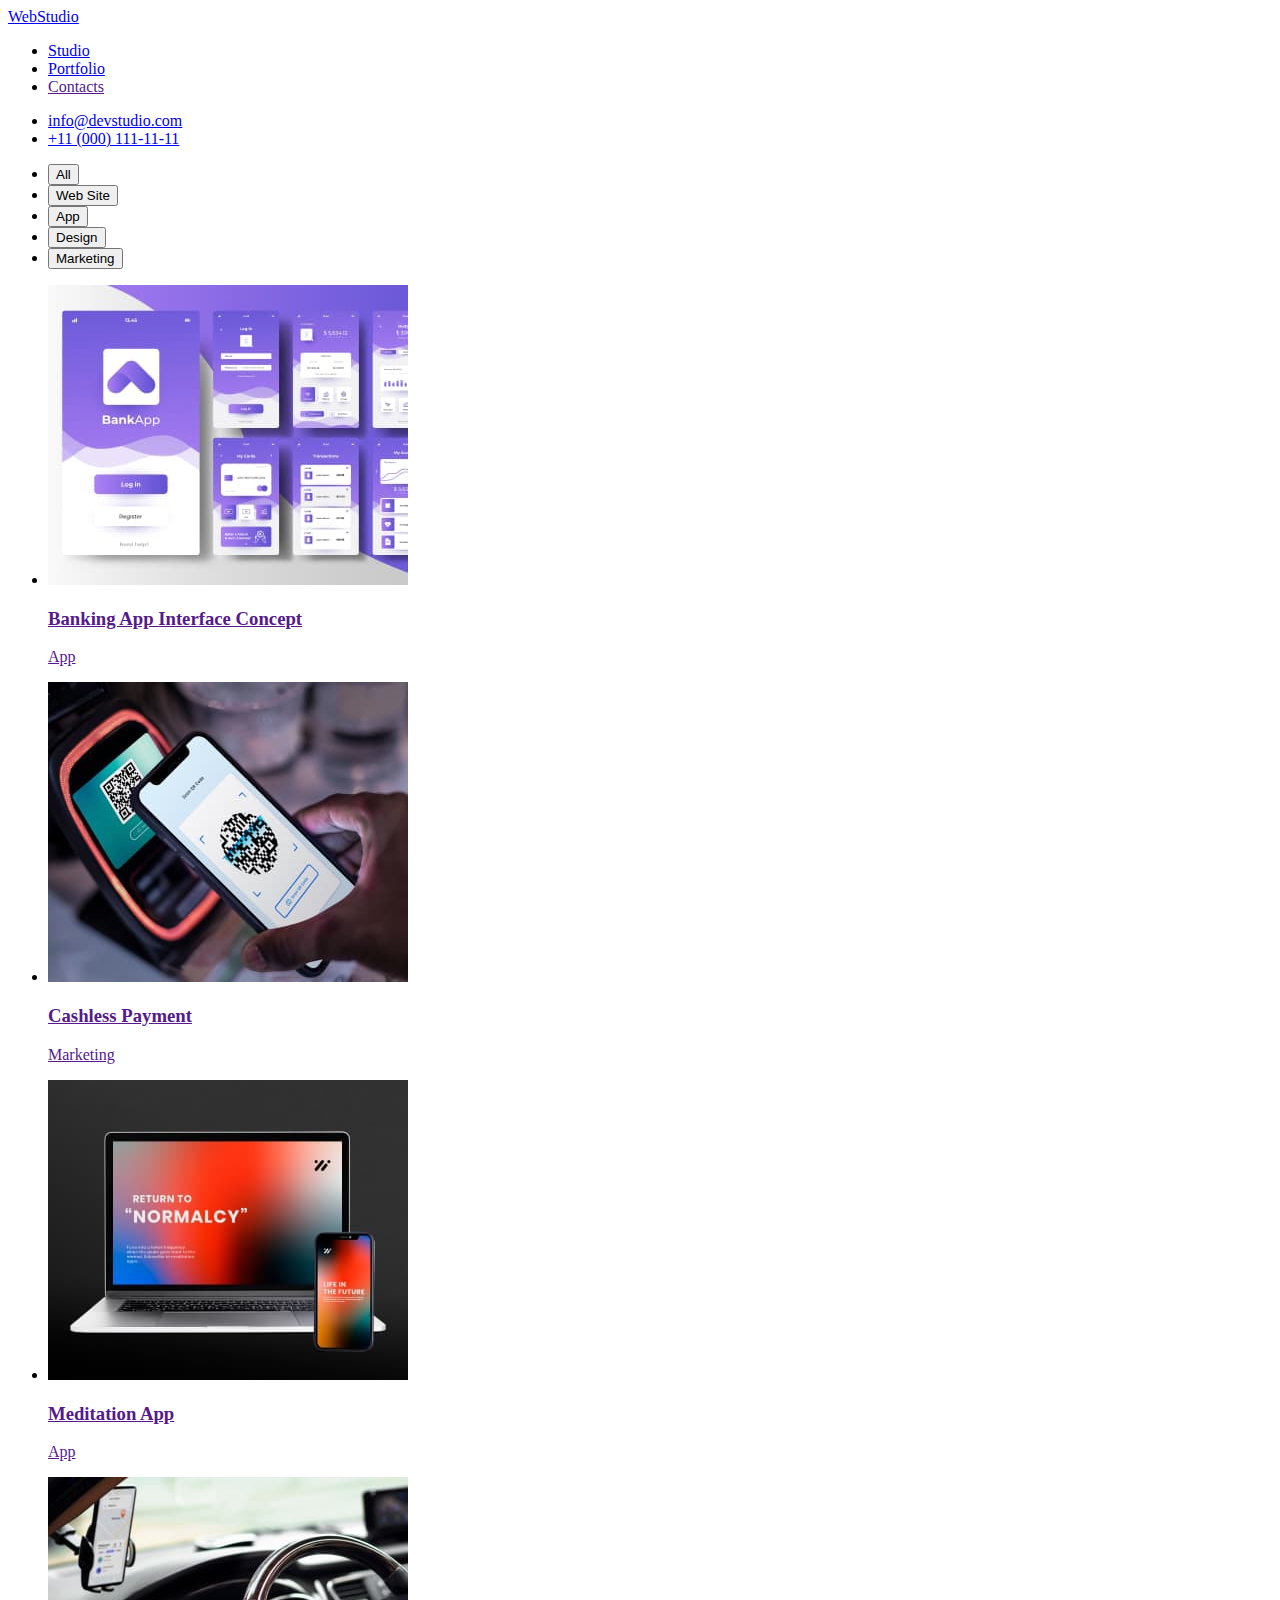
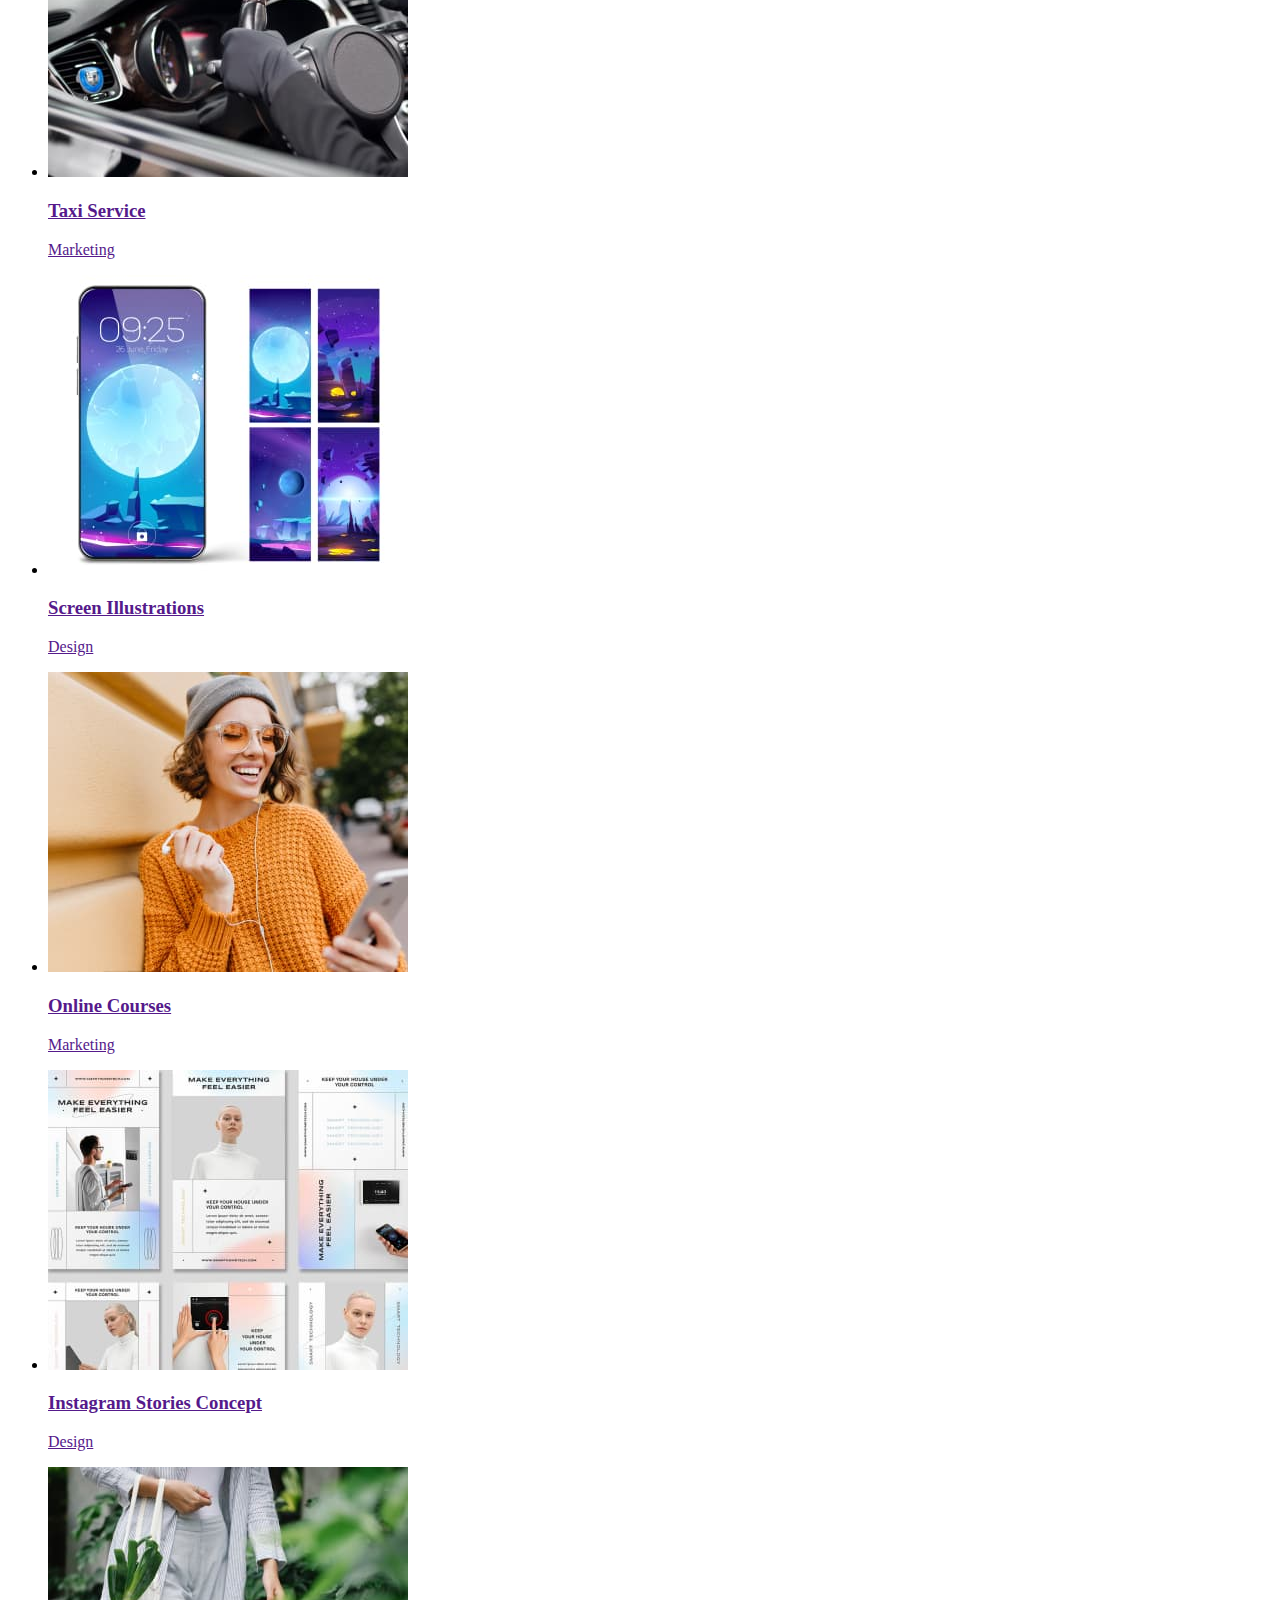
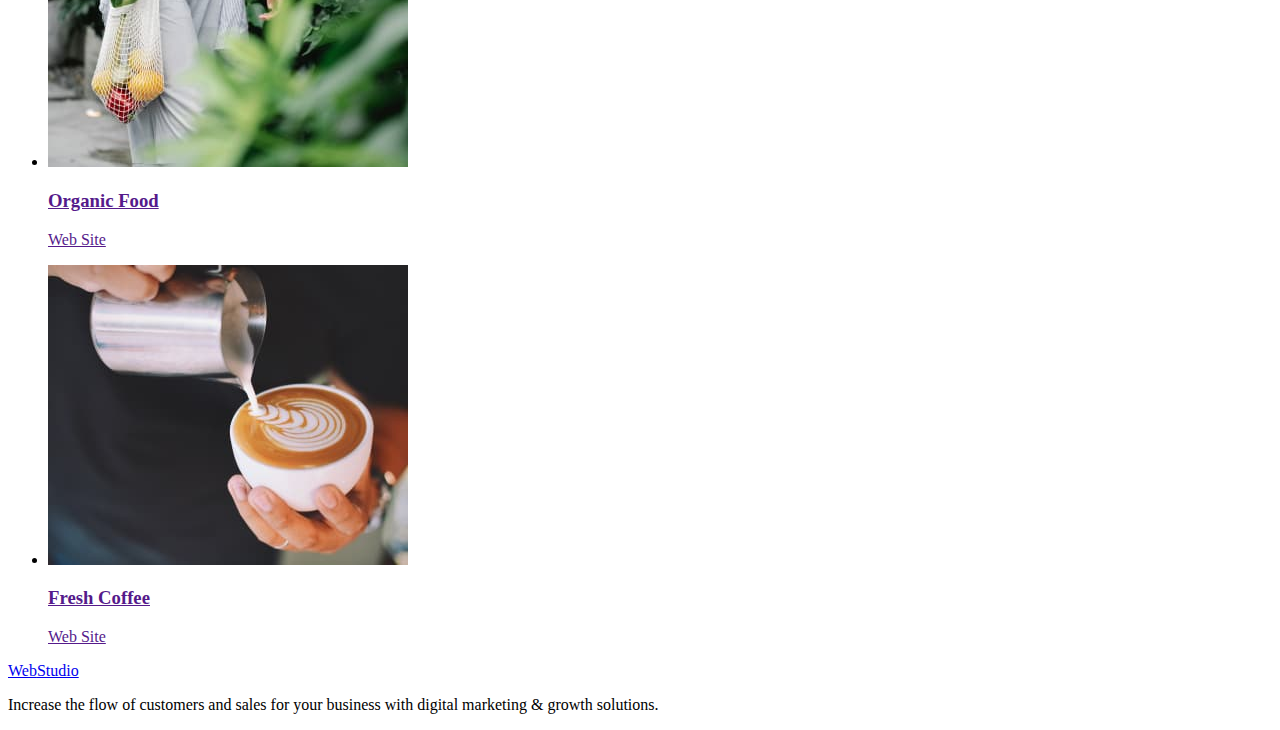
==== portfolio.html @ c737c9a9 "добавление портфолио стр" ====
<!DOCTYPE html>
<html lang="ru">
<head>
    <meta charset="UTF-8">
    <meta http-equiv="X-UA-Compatible" content="IE=edge">
    <meta name="viewport" content="width=device-width, initial-scale=1.0">
    <title>HOMEWORK-2</title>
    <!--Основные шрифты-->
    <link rel="preconnect" href="https://fonts.googleapis.com">
    <link rel="preconnect" href="https://fonts.gstatic.com" crossorigin>
    <link href="https://fonts.googleapis.com/css2?family=Raleway:wght@700&family=Roboto:wght@400;500;700;900&display=swap"
        rel="stylesheet">
    <!--Касстомные стили-->
    <link rel="stylesheet" href="./css/styles.css">
    
</head>
<body>
    <!--секция хедер-->
    <header>
        <a href="/index.html">Web<span>Studio</span></a> 
    <!--главная навигация-->
        <nav>
            <ul>
                <li><a href="./index.html">Studio</a></li>
                <li><a href="./portfolio.html">Portfolio</a></li>
                <li><a href="">Contacts</a></li>
            </ul>
        </nav>
        <ul>
            <li> <a href="mailto:info@devstudio.com">info@devstudio.com</a> </li>
            <li> <a href="tel:+11(000)111-11-11">+11 (000) 111-11-11</a></li>
        </ul>
    
    </header>

    <!-- Уникальный контент страницы -->
    <main>
        <!--Секция фильтр-->
        <section>
            <ul>
                <li><button type="button">All</button></li>
                <li><button type="button">Web Site</button></li>
                <li><button type="button">App</button></li>
                <li><button type="button">Design</button></li>
                <li><button type="button">Marketing</button></li>
            </ul>
        
            <ul>
                <li>
                    <a href="">
                    <img src="./images/img-1.jpg" alt="Banking App" width="360">
                    <h3>Banking App Interface Concept</h3>
                    <p>App</p>
                    </a>    
                </li>
                <li>
                    <a href="">
                    <img src="./images/img-2.jpg" alt="phone" width="360">
                    <h3>Cashless Payment</h3>
                    <p>Marketing</p>
                    </a>    
                </li>
                <li>
                    <a href="">
                    <img src="./images/img-3.jpg" alt="laptop" width="360">
                    <h3>Meditation App</h3>
                    <p>App</p>
                    </a>    
                </li>
                <li>
                    <a href="">
                    <img src="./images/img-4.jpg" alt="car" width="360">
                    <h3>Taxi Service</h3>
                    <p>Marketing</p>
                    </a>    
                </li>
                <li>
                    <a href="">
                    <img src="./images/img-5.jpg" alt="Screen" width="360">
                    <h3>Screen Illustrations</h3>
                    <p>Design</p>
                    </a>    
                </li>
                <li>
                    <a href="">
                    <img src="./images/img-6.jpg" alt="girl" width="360">
                    <h3>Online Courses</h3>
                    <p>Marketing</p>
                    </a>    
                </li>
                <li>
                    <a href="">
                    <img src="./images/img-7.jpg" alt="design" width="360">
                    <h3>Instagram Stories Concept</h3>
                    <p>Design</p>
                    </a>    
                </li>
                <li>
                    <a href="">
                    <img src="./images/img-8.jpg" alt="fruits" width="360">
                    <h3>Organic Food</h3>
                    <p>Web Site</p>
                    </a>    
                </li>
                <li>
                    <a href="">
                    <img src="./images/img-9.jpg" alt="coffe" width="360">
                    <h3>Fresh Coffee</h3>
                    <p>Web Site</p>
                    </a>    
                </li>
            </ul>
        </section>
    </main>
        <!--Секция футер-->
    <footer>
        <a href="/index.html">Web<span>Studio</span></a> 
        <p>Increase the flow of customers and sales for your business with digital marketing & growth solutions.</p>
    </footer>

</body>
</html>
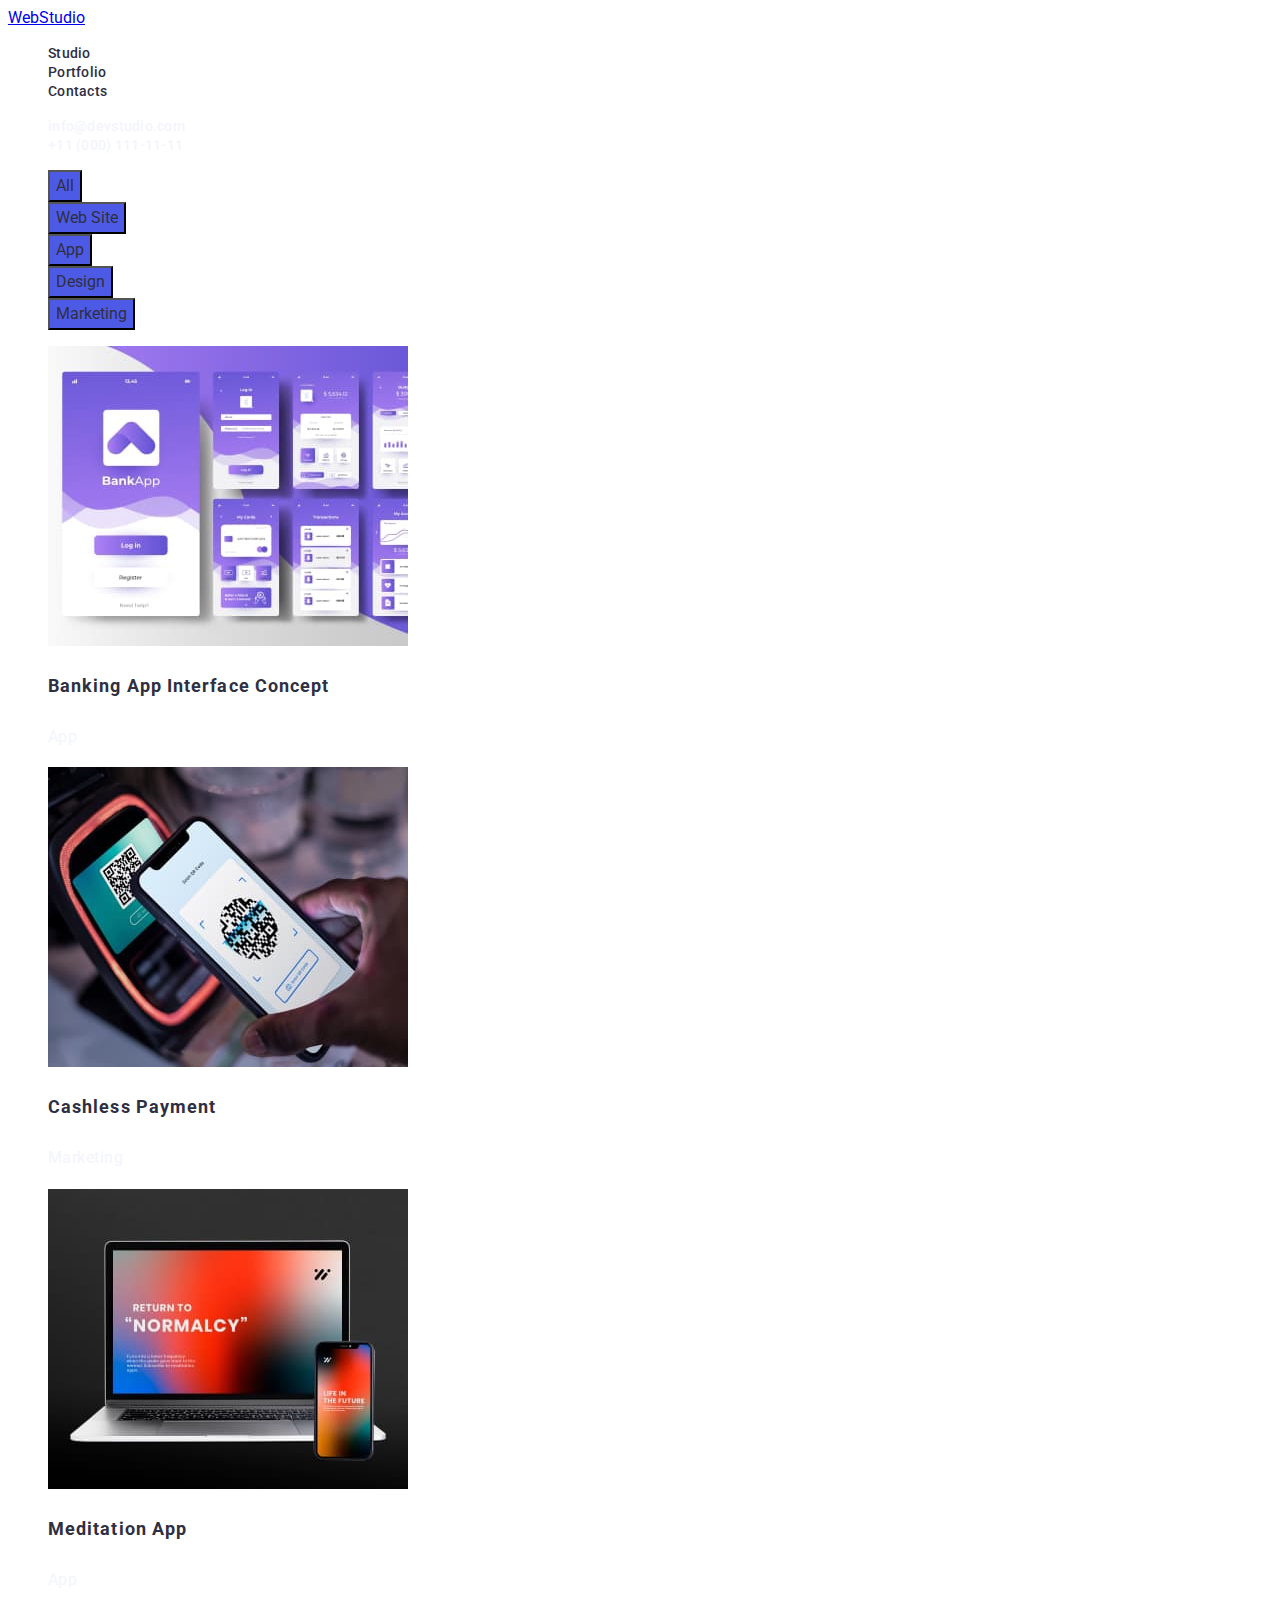
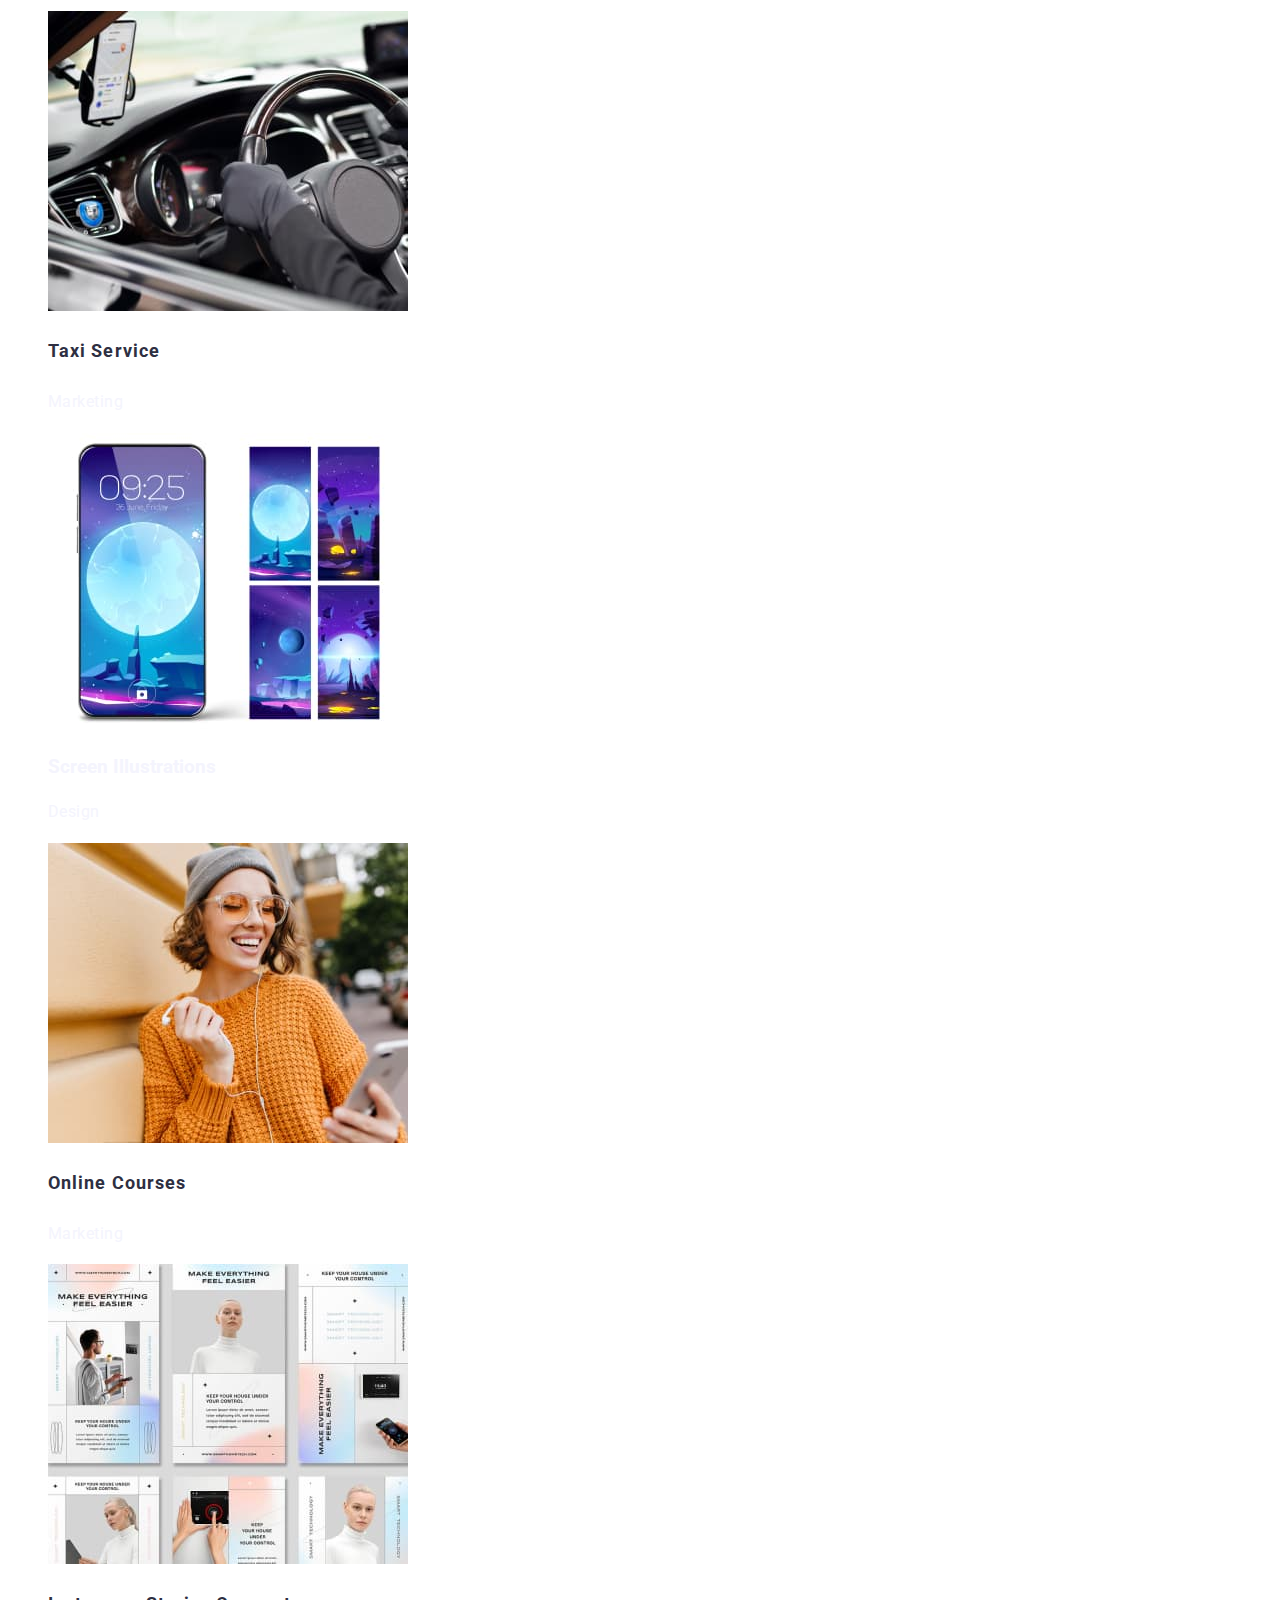
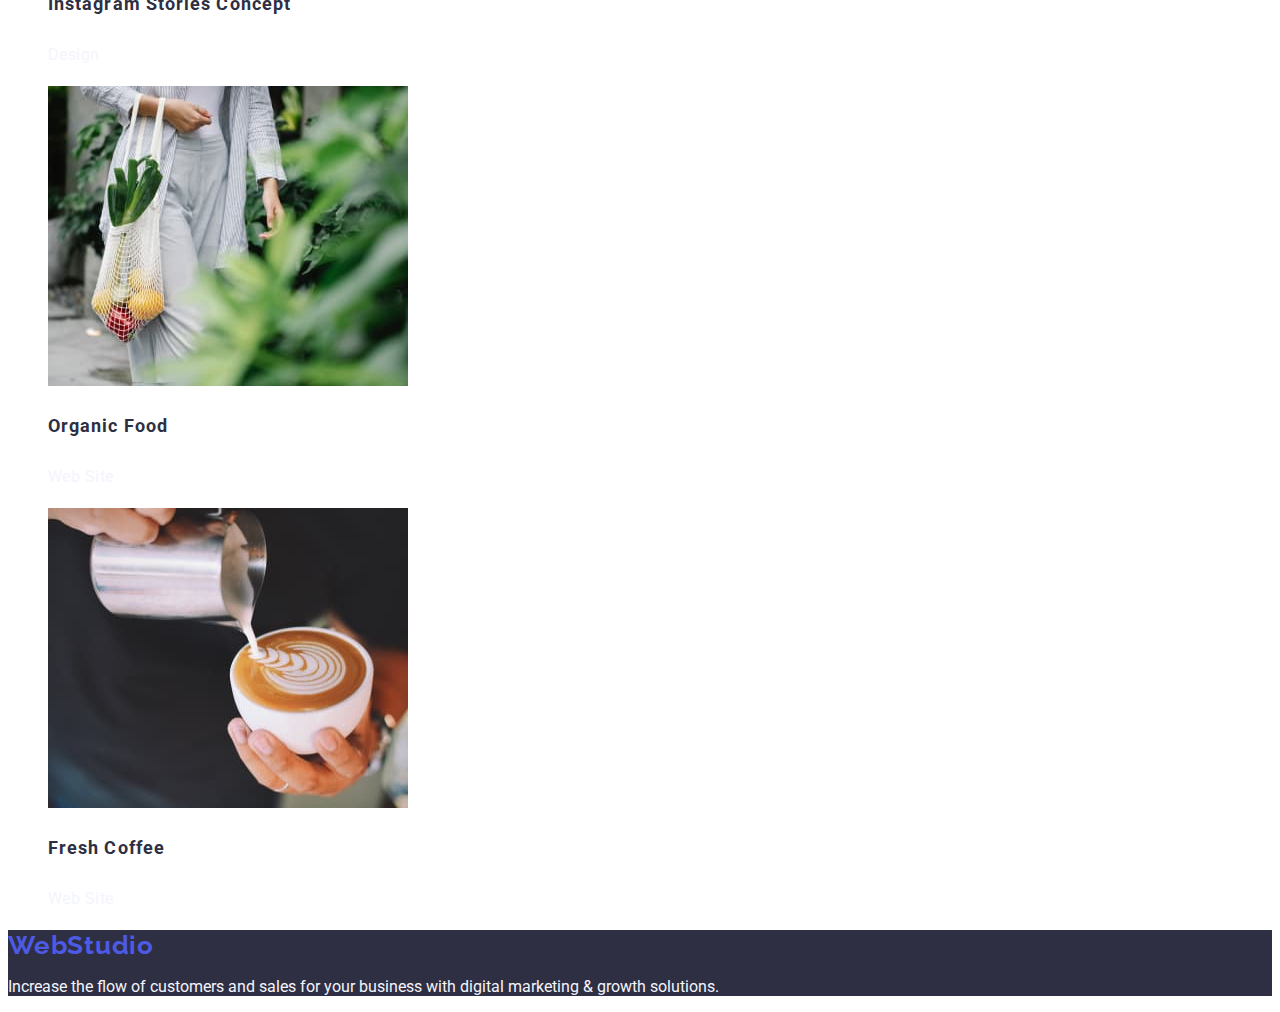
==== commit 03963937: "замена стилей" ====
--- a/portfolio.html
+++ b/portfolio.html
@@ -16,19 +16,19 @@
 </head>
 <body>
     <!--секция хедер-->
-    <header>
-        <a href="/index.html">Web<span>Studio</span></a> 
+    <header class="header">
+        <a class="logo-ferst" href="/index.html">Web<span class="logo-secondary">Studio</span></a> 
     <!--главная навигация-->
-        <nav>
-            <ul>
-                <li><a href="./index.html">Studio</a></li>
-                <li><a href="./portfolio.html">Portfolio</a></li>
-                <li><a href="">Contacts</a></li>
+        <nav class="nav">
+            <ul class="nav-list">
+                <li class="nav-item"><a class="nav-link" href="./index.html">Studio</a></li>
+                <li class="nav-item"><a class="nav-link" href="./portfolio.html">Portfolio</a></li>
+                <li class="nav-item"><a class="nav-link" href="">Contacts</a></li>
             </ul>
         </nav>
-        <ul>
-            <li> <a href="mailto:info@devstudio.com">info@devstudio.com</a> </li>
-            <li> <a href="tel:+11(000)111-11-11">+11 (000) 111-11-11</a></li>
+        <ul class="header-list">
+            <li class="header-item"> <a class="header-contacts" href="mailto:info@devstudio.com">info@devstudio.com</a> </li>
+            <li class="header-item"> <a class="header-contacts" href="tel:+11(000)111-11-11">+11 (000) 111-11-11</a></li>
         </ul>
     
     </header>
@@ -36,86 +36,86 @@
     <!-- Уникальный контент страницы -->
     <main>
         <!--Секция фильтр-->
-        <section>
-            <ul>
-                <li><button type="button">All</button></li>
-                <li><button type="button">Web Site</button></li>
-                <li><button type="button">App</button></li>
-                <li><button type="button">Design</button></li>
-                <li><button type="button">Marketing</button></li>
+        <section class="filter">
+            <ul class="filter-list">
+                <li class="filter-item"><button class="filter-button" type="button">All</button></li>
+                <li class="filter-item"><button class="filter-button" type="button">Web Site</button></li>
+                <li class="filter-item"><button class="filter-button" type="button">App</button></li>
+                <li class="filter-item"><button class="filter-button" type="button">Design</button></li>
+                <li class="filter-item"><button class="filter-button" type="button">Marketing</button></li>
             </ul>
         
-            <ul>
-                <li>
-                    <a href="">
+            <ul class="portfolio-list">
+                <li class="portfolio-item">
+                    <a class="portfolio-link" href="">
                     <img src="./images/img-1.jpg" alt="Banking App" width="360">
-                    <h3>Banking App Interface Concept</h3>
-                    <p>App</p>
+                    <h3 class="portfolio-title">Banking App Interface Concept</h3>
+                    <p class="portfolio-text">App</p>
                     </a>    
                 </li>
-                <li>
-                    <a href="">
+                <li class="portfolio-item">
+                    <a class="portfolio-link" href="">
                     <img src="./images/img-2.jpg" alt="phone" width="360">
-                    <h3>Cashless Payment</h3>
-                    <p>Marketing</p>
+                    <h3 class="portfolio-title">Cashless Payment</h3>
+                    <p class="portfolio-text">Marketing</p>
                     </a>    
                 </li>
-                <li>
-                    <a href="">
+                <li class="portfolio-item">
+                    <a class="portfolio-link" href="">
                     <img src="./images/img-3.jpg" alt="laptop" width="360">
-                    <h3>Meditation App</h3>
-                    <p>App</p>
+                    <h3 class="portfolio-title">Meditation App</h3>
+                    <p class="portfolio-text">App</p>
                     </a>    
                 </li>
-                <li>
-                    <a href="">
+                <li class="portfolio-item">
+                    <a class="portfolio-link" href="">
                     <img src="./images/img-4.jpg" alt="car" width="360">
-                    <h3>Taxi Service</h3>
-                    <p>Marketing</p>
+                    <h3 class="portfolio-title">Taxi Service</h3>
+                    <p class="portfolio-text">Marketing</p>
                     </a>    
                 </li>
-                <li>
-                    <a href="">
+                <li class="portfolio-item">
+                    <a class="portfolio-link" href="">
                     <img src="./images/img-5.jpg" alt="Screen" width="360">
                     <h3>Screen Illustrations</h3>
-                    <p>Design</p>
+                    <p class="portfolio-text">Design</p>
                     </a>    
                 </li>
-                <li>
-                    <a href="">
+                <li class="portfolio-item">
+                    <a class="portfolio-link" href="">
                     <img src="./images/img-6.jpg" alt="girl" width="360">
-                    <h3>Online Courses</h3>
-                    <p>Marketing</p>
+                    <h3 class="portfolio-title">Online Courses</h3>
+                    <p class="portfolio-text">Marketing</p>
                     </a>    
                 </li>
-                <li>
-                    <a href="">
+                <li class="portfolio-item">
+                    <a class="portfolio-link" href="">
                     <img src="./images/img-7.jpg" alt="design" width="360">
-                    <h3>Instagram Stories Concept</h3>
-                    <p>Design</p>
+                    <h3 class="portfolio-title">Instagram Stories Concept</h3>
+                    <p class="portfolio-text">Design</p>
                     </a>    
                 </li>
-                <li>
-                    <a href="">
+                <li class="portfolio-item">
+                    <a class="portfolio-link" href="">
                     <img src="./images/img-8.jpg" alt="fruits" width="360">
-                    <h3>Organic Food</h3>
-                    <p>Web Site</p>
+                    <h3 class="portfolio-title">Organic Food</h3>
+                    <p class="portfolio-text">Web Site</p>
                     </a>    
                 </li>
-                <li>
-                    <a href="">
+                <li class="portfolio-item">
+                    <a class="portfolio-link" href="">
                     <img src="./images/img-9.jpg" alt="coffe" width="360">
-                    <h3>Fresh Coffee</h3>
-                    <p>Web Site</p>
+                    <h3 class="portfolio-title">Fresh Coffee</h3>
+                    <p class="portfolio-text">Web Site</p>
                     </a>    
                 </li>
             </ul>
         </section>
     </main>
         <!--Секция футер-->
-    <footer>
-        <a href="/index.html">Web<span>Studio</span></a> 
-        <p>Increase the flow of customers and sales for your business with digital marketing & growth solutions.</p>
+    <footer class="footer">
+        <a class="footer-logo" href="/index.html">Web<span class="footer-logo-secondary">Studio</span></a> 
+        <p class="footer-text">Increase the flow of customers and sales for your business with digital marketing & growth solutions.</p>
     </footer>
 
 </body>
--- a/css/styles.css
+++ b/css/styles.css
@@ -0,0 +1,272 @@
+:root {
+  /* ОСНОВНЫЕ ШРИФТЫ */
+  --main-font: "Roboto", sans-serif;
+  --secondary-font: "Raleway", sans-serif;
+
+  /* СВЕТЛЫЕ ОТТЕНКИ ШРИФТА */
+  --primary-txt--mode-light: #ffffff;
+  --secondary-txt--mode-light: #4D5AE5;
+  --main-txt--mode-light: #F4F4FD;;
+
+  /* ТЕМНЫЕ ОТТЕНКИ ШРИФТА */
+  --primary-txt--mode-dark: #2E2F42;
+  --secondary-txt--mode-dark: #434455;
+
+  /* СВЕТЛЫЕ ОТТЕНКИ ФОНА */
+  --primary-bg--mode-light: #ffffff;
+  --secondary-bg--mode-light: #F4F4FD;
+
+  /* ТЕМНЫЕ ОТТЕНКО ФОНА */
+  --primary-bg--mode-dark: #4D5AE5;
+  --secondary-bg--mode-dark:#2E2F42;
+}
+
+/* СТИЛИ НАСЛЕДОВАНИЯ */
+body {
+  background-color: var(--primary-bg--mode-light);
+  color: var(--main-txt--mode-light);
+  font-family: var(--main-font);
+  text-decoration: none;
+}
+/* ШАПКА СТРАНИЦЫ */
+.header {
+  background: var(--primary-bg--mode-light);
+}
+/* ЛОТИП */
+.logo {
+  font-family: var(--secondary-font);
+  font-weight: 700;
+  font-size: 26px;
+  line-height: 1.19;
+  text-decoration: none;
+  color: var(--main-txt--mode-dark);
+}
+.logo-studio {
+  color: var(--secondary-txt--mode-light);
+}
+/* НАВИГАЦИЯ */
+.nav {
+  text-decoration: none;
+}
+.nav-item,
+.header-item,
+.association-list,
+.work-list,
+.team-list,
+.address-list,
+.filter-list,
+.portfolio-list {
+  list-style: none;
+}
+.nav-link {
+  font-weight: 500;
+  font-size: 14px;
+  line-height: 1.2;
+  letter-spacing: 0.02em;
+  color: var(--primary-txt--mode-dark);
+  text-decoration: none;
+}
+.nav-link.current {
+  color: var(--secondary-txt--mode-light);
+}
+.nav-link:hover,
+.nav-link:focus {
+  color: var(--secondary-txt--mode-light);
+}
+/*Контакты*/
+.header-contacts {
+  color: var(--main-txt--mode-light);
+  font-weight: 500;
+  font-size: 14px;
+  line-height: 1.14;
+  letter-spacing: 0.02em;
+  text-decoration: none;
+}
+.header-contacts:hover,
+.header-contacts:focus {
+  color: var(--secondary-txt--mode-light);
+}
+/* УНИКАЛЬНЫЙ КОНТЕНТ СТРАНИЦЫ*/
+/* СЕКЦИЯ ГЕРОЙ */
+.hero {
+  background: var(--secondary-bg--mode-dark);
+}
+.hero-title {
+  font-weight: 900;
+  font-size: 44px;
+  line-height: 1.36;
+  text-align: center;
+  letter-spacing: 0.06em;
+  text-transform: uppercase;
+  color: var(--primary-txt--mode-light);
+}
+.button.primary {
+  font-family: var(--main-font);
+  background-color: var(--secondary-txt--mode-light);
+  cursor: pointer;
+  color: var(--primary-txt--mode-light);
+  font-size: 16px;
+  line-height: 1.9;
+  font-weight: 700;
+  text-align: center;
+}
+.button.primary:hover,
+.button.primary:focus {
+  background-color: #188ce8;
+}
+/* СЕКЦИЯ АССОЦИАЦИЙ */
+.association-title {
+  font-weight: 700;
+  font-size: 14px;
+  line-height: 1.14;
+  letter-spacing: 0.03em;
+  text-transform: uppercase;
+  color: var(--primary-txt--mode-dark);
+}
+.association-text {
+  font-size: 14px;
+  line-height: 1.71;
+  letter-spacing: 0.03em;
+}
+
+/* СЕКЦИЯ РАБОТ */
+.work-title {
+  font-weight: 700;
+  font-size: 36px;
+  line-height: 1.16;
+  text-align: center;
+  letter-spacing: 0.03em;
+  color: var(--primary-txt--mode-dark);
+}
+
+.team {
+  background-color: var(--primary-bg--mode-dark);
+}
+
+.team-title {
+  font-weight: 700;
+  font-size: 36px;
+  line-height: 1.16;
+  text-align: center;
+  letter-spacing: 0.03em;
+  color: var(--primary-txt--mode-dark);
+}
+.team-title-name {
+  font-weight: 500;
+  font-size: 16px;
+  line-height: 1.19;
+  text-align: center;
+  letter-spacing: 0.03em;
+  color: var(--primary-txt--mode-dark);
+}
+.team-text {
+  font-size: 16px;
+  line-height: 1.19;
+  text-align: center;
+  letter-spacing: 0.03em;
+}
+/* ПОДВАЛ СТРАНИЦЫ */
+.footer {
+  background: var(--secondary-bg--mode-dark);
+}
+.footer-link {
+  font-family: var(--secondary-font);
+  font-weight: 700;
+  font-size: 26px;
+  line-height: 1.19;
+  text-decoration: none;
+  letter-spacing: 0.03em;
+  color: var(--primary-txt--mode-light);
+}
+.footer-logo {
+  font-family: var(--secondary-font);
+  font-weight: 700;
+  font-size: 26px;
+  line-height: 1.19;
+  text-decoration: none;
+  letter-spacing: 0.03em;
+  color: var(--secondary-txt--mode-light);
+}
+.address-link {
+  font-size: 14px;
+  line-height: 1.71;
+  letter-spacing: 0.03em;
+  color: var(--primary-txt--mode-light);
+  text-decoration: none;
+  font-style: normal;
+}
+.address-link:hover,
+.address-link:focus {
+  color: var(--secondary-txt--mode-light);
+}
+
+.address-link-mail {
+  font-size: 14px;
+  line-height: 1.71;
+  letter-spacing: 0.03em;
+  color: rgba(255, 255, 255, 0.6);
+  text-decoration: none;
+  font-style: normal;
+}
+.address-link-mail:hover,
+.address-link-mail:focus {
+  color: var(--secondary-txt--mode-light);
+}
+
+.address-link-phone {
+  font-size: 14px;
+  line-height: 1.71;
+  letter-spacing: 0.03em;
+  color: rgba(255, 255, 255, 0.6);
+  text-decoration: none;
+  font-style: normal;
+}
+.address-link-phone:hover,
+.address-link-phone:focus {
+  color: var(--secondary-txt--mode-light);
+}
+/*--Страница портфолио--*/
+/* Секция фильтр */
+.filter-button-all {
+  font-family: var(--main-font);
+  font-size: 16px;
+  line-height: 1.62;
+  cursor: pointer;
+  font-family: inherit;
+  color: var(--primary-txt--mode-light);
+  background-color: var(--secondary-txt--mode-light);
+}
+.filter-button {
+  font-family: var(--main-font);
+  font-size: 16px;
+  line-height: 1.62;
+  cursor: pointer;
+  font-family: inherit;
+  color: var(--primary-txt--mode-dark);
+  background-color: var(--primary-bg--mode-dark);
+}
+.filter-button:hover,
+.filter-button:focus {
+  background-color: var(--secondary-txt--mode-light);
+  cursor: pointer;
+  font-family: inherit;
+  color: var(--primary-txt--mode-light);
+}
+/*Секция портфолио*/
+
+.portfolio-link {
+  text-decoration: none;
+  color: var(--main-txt--mode-light);
+}
+.portfolio-title {
+  font-weight: 700;
+  font-size: 18px;
+  line-height: 2;
+  letter-spacing: 0.06em;
+  color: var(--primary-txt--mode-dark);
+}
+.portfolio-text {
+  font-size: 16px;
+  line-height: 1.87;
+  letter-spacing: 0.03em;
+}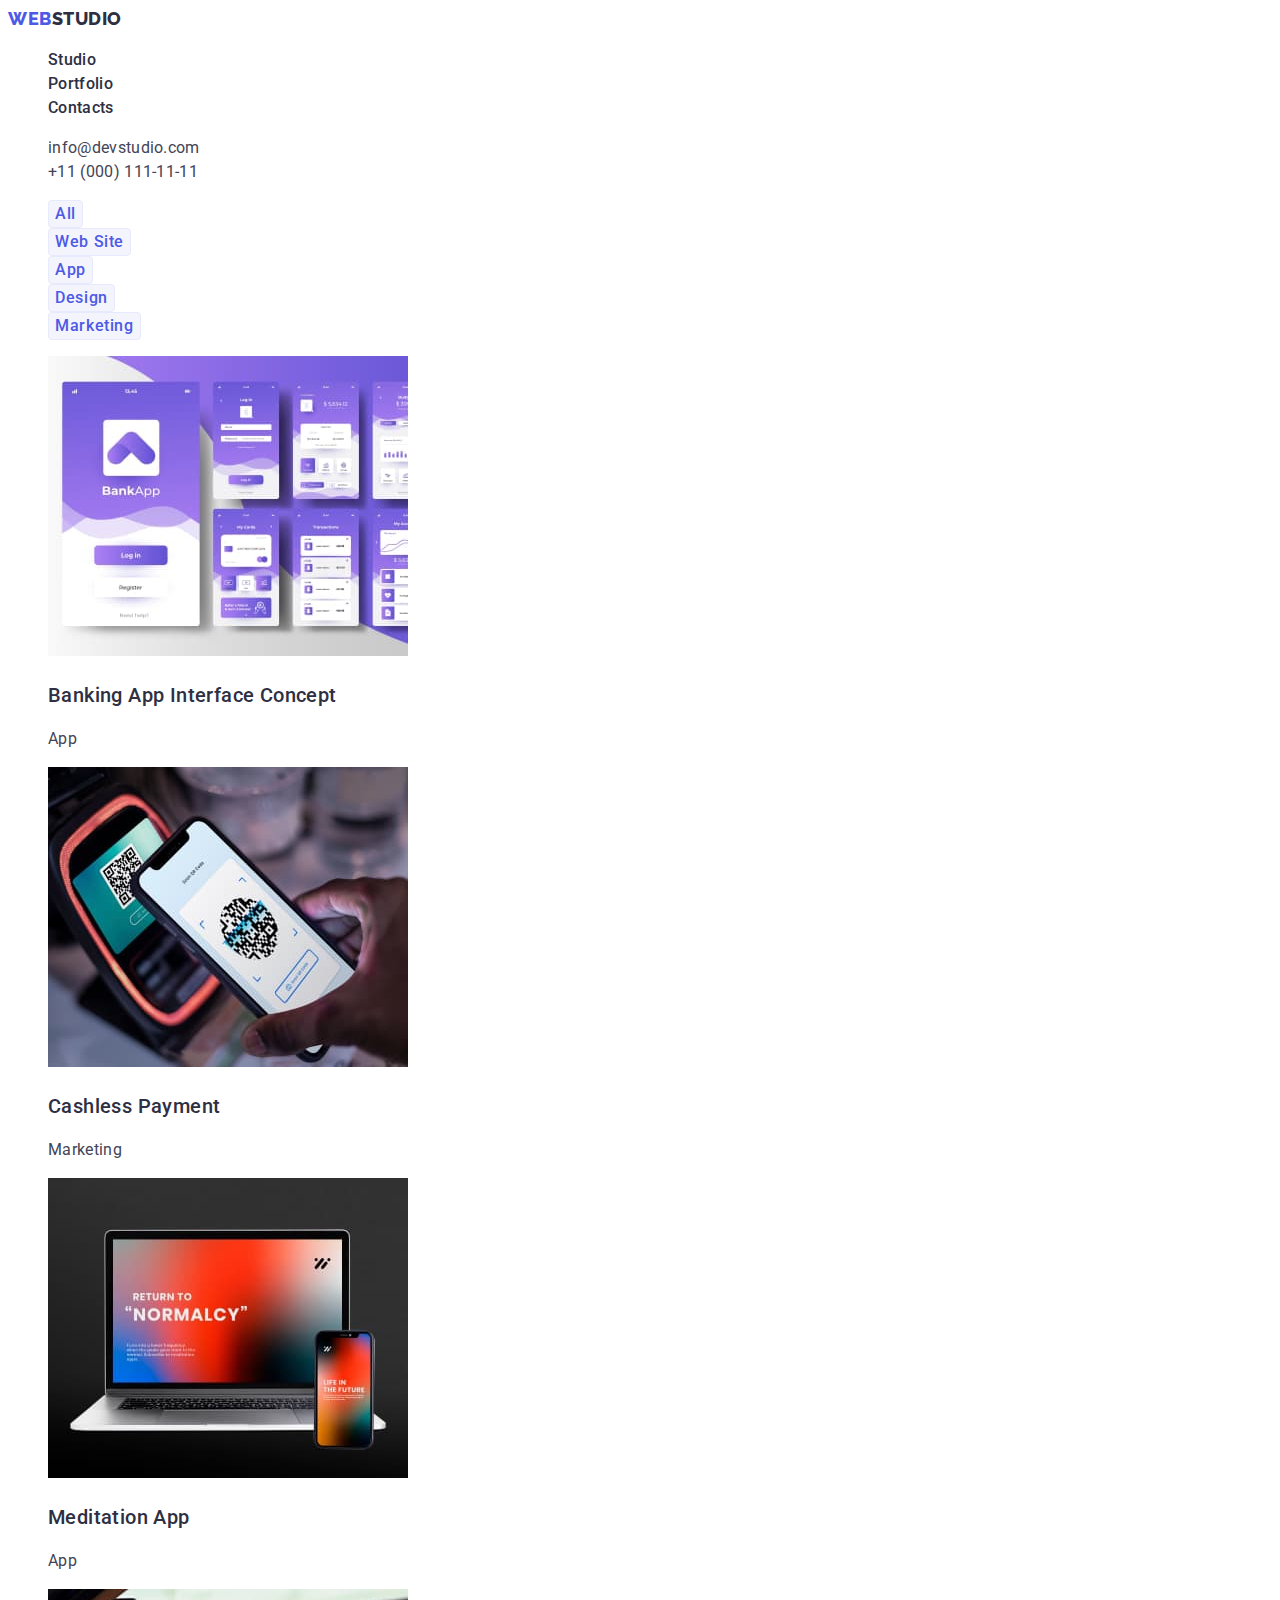
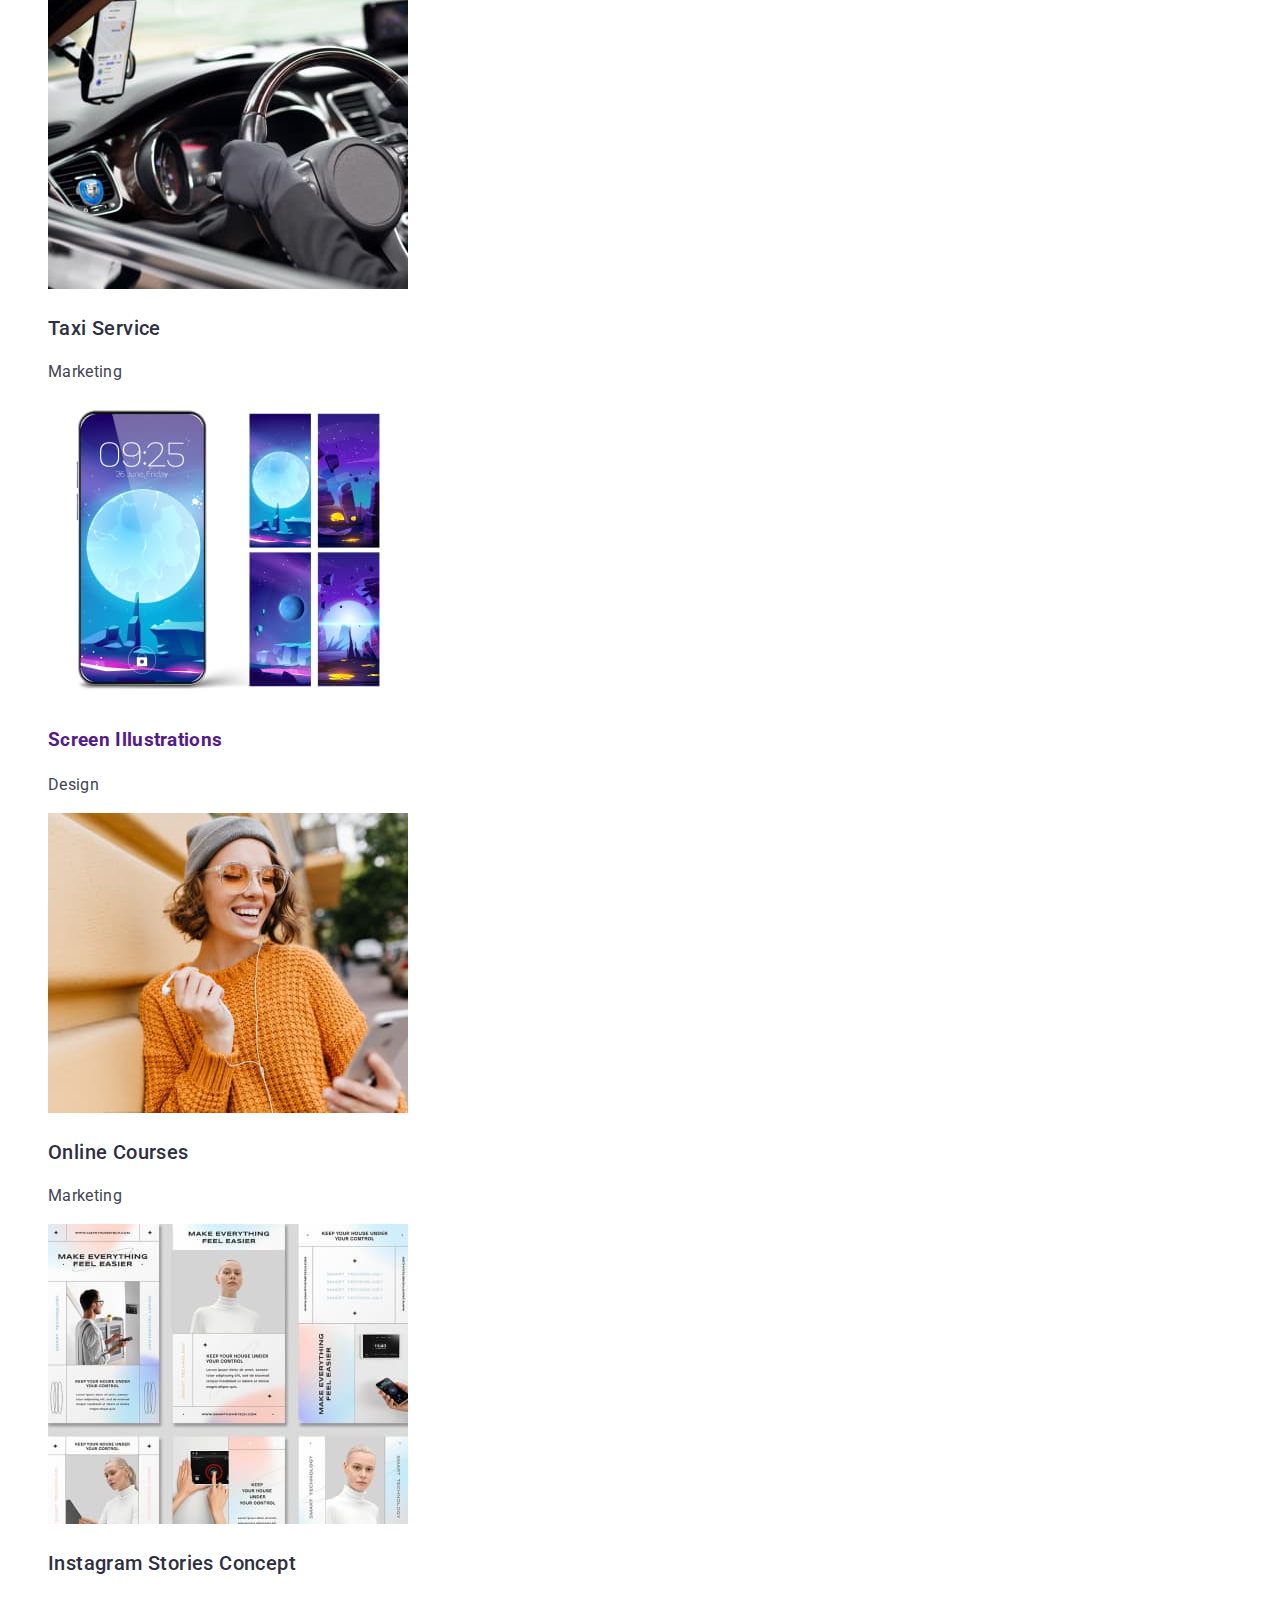
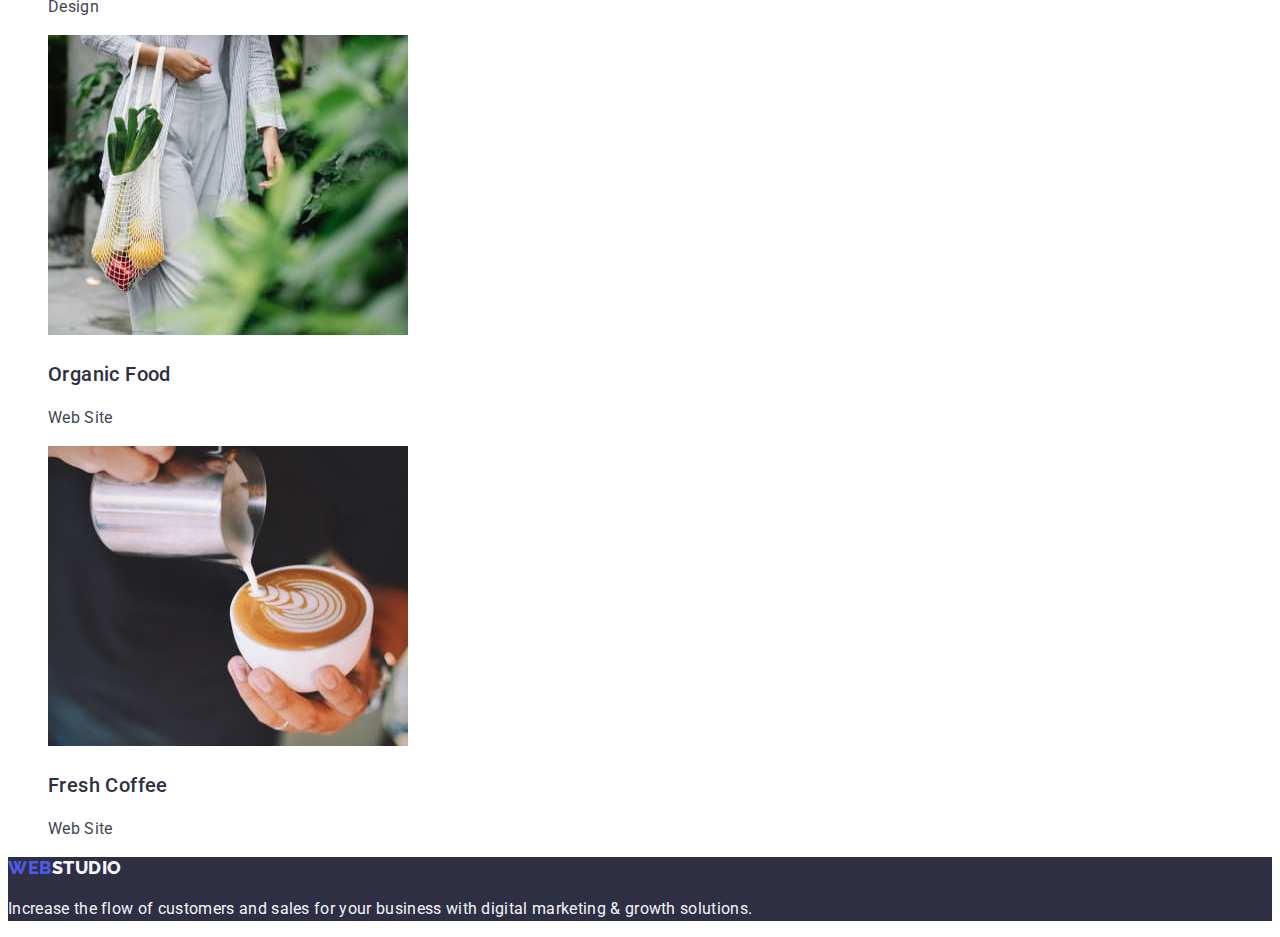
==== commit 8c9d3105: "добавление стилей" ====
--- a/portfolio.html
+++ b/portfolio.html
@@ -17,18 +17,18 @@
 <body>
     <!--секция хедер-->
     <header class="header">
-        <a class="logo-ferst" href="/index.html">Web<span class="logo-secondary">Studio</span></a> 
+        <a class="logo-ferst link" href="/index.html">WEB<span class="logo-secondary">STUDIO</span></a> 
     <!--главная навигация-->
         <nav class="nav">
-            <ul class="nav-list">
-                <li class="nav-item"><a class="nav-link" href="./index.html">Studio</a></li>
-                <li class="nav-item"><a class="nav-link" href="./portfolio.html">Portfolio</a></li>
-                <li class="nav-item"><a class="nav-link" href="">Contacts</a></li>
+            <ul class="nav-list list">
+                <li class="nav-item"><a class="nav-link link" href="./index.html">Studio</a></li>
+                <li class="nav-item"><a class="nav-link link" href="./portfolio.html">Portfolio</a></li>
+                <li class="nav-item"><a class="nav-link link" href="">Contacts</a></li>
             </ul>
         </nav>
-        <ul class="header-list">
-            <li class="header-item"> <a class="header-contacts" href="mailto:info@devstudio.com">info@devstudio.com</a> </li>
-            <li class="header-item"> <a class="header-contacts" href="tel:+11(000)111-11-11">+11 (000) 111-11-11</a></li>
+        <ul class="header-list list">
+            <li class="header-item"> <a class="header-contacts link" href="mailto:info@devstudio.com">info@devstudio.com</a> </li>
+            <li class="header-item"> <a class="header-contacts link" href="tel:+11(000)111-11-11">+11 (000) 111-11-11</a></li>
         </ul>
     
     </header>
@@ -37,7 +37,7 @@
     <main>
         <!--Секция фильтр-->
         <section class="filter">
-            <ul class="filter-list">
+            <ul class="filter-list list">
                 <li class="filter-item"><button class="filter-button" type="button">All</button></li>
                 <li class="filter-item"><button class="filter-button" type="button">Web Site</button></li>
                 <li class="filter-item"><button class="filter-button" type="button">App</button></li>
@@ -45,65 +45,65 @@
                 <li class="filter-item"><button class="filter-button" type="button">Marketing</button></li>
             </ul>
         
-            <ul class="portfolio-list">
+            <ul class="portfolio-list list">
                 <li class="portfolio-item">
-                    <a class="portfolio-link" href="">
+                    <a class="portfolio-link link" href="">
                     <img src="./images/img-1.jpg" alt="Banking App" width="360">
                     <h3 class="portfolio-title">Banking App Interface Concept</h3>
                     <p class="portfolio-text">App</p>
                     </a>    
                 </li>
                 <li class="portfolio-item">
-                    <a class="portfolio-link" href="">
+                    <a class="portfolio-link link" href="">
                     <img src="./images/img-2.jpg" alt="phone" width="360">
                     <h3 class="portfolio-title">Cashless Payment</h3>
                     <p class="portfolio-text">Marketing</p>
                     </a>    
                 </li>
                 <li class="portfolio-item">
-                    <a class="portfolio-link" href="">
+                    <a class="portfolio-link link" href="">
                     <img src="./images/img-3.jpg" alt="laptop" width="360">
                     <h3 class="portfolio-title">Meditation App</h3>
                     <p class="portfolio-text">App</p>
                     </a>    
                 </li>
                 <li class="portfolio-item">
-                    <a class="portfolio-link" href="">
+                    <a class="portfolio-link link" href="">
                     <img src="./images/img-4.jpg" alt="car" width="360">
                     <h3 class="portfolio-title">Taxi Service</h3>
                     <p class="portfolio-text">Marketing</p>
                     </a>    
                 </li>
                 <li class="portfolio-item">
-                    <a class="portfolio-link" href="">
+                    <a class="portfolio-link link" href="">
                     <img src="./images/img-5.jpg" alt="Screen" width="360">
                     <h3>Screen Illustrations</h3>
                     <p class="portfolio-text">Design</p>
                     </a>    
                 </li>
                 <li class="portfolio-item">
-                    <a class="portfolio-link" href="">
+                    <a class="portfolio-link link" href="">
                     <img src="./images/img-6.jpg" alt="girl" width="360">
                     <h3 class="portfolio-title">Online Courses</h3>
                     <p class="portfolio-text">Marketing</p>
                     </a>    
                 </li>
                 <li class="portfolio-item">
-                    <a class="portfolio-link" href="">
+                    <a class="portfolio-link link" href="">
                     <img src="./images/img-7.jpg" alt="design" width="360">
                     <h3 class="portfolio-title">Instagram Stories Concept</h3>
                     <p class="portfolio-text">Design</p>
                     </a>    
                 </li>
                 <li class="portfolio-item">
-                    <a class="portfolio-link" href="">
+                    <a class="portfolio-link link" href="">
                     <img src="./images/img-8.jpg" alt="fruits" width="360">
                     <h3 class="portfolio-title">Organic Food</h3>
                     <p class="portfolio-text">Web Site</p>
                     </a>    
                 </li>
                 <li class="portfolio-item">
-                    <a class="portfolio-link" href="">
+                    <a class="portfolio-link link" href="">
                     <img src="./images/img-9.jpg" alt="coffe" width="360">
                     <h3 class="portfolio-title">Fresh Coffee</h3>
                     <p class="portfolio-text">Web Site</p>
@@ -114,7 +114,7 @@
     </main>
         <!--Секция футер-->
     <footer class="footer">
-        <a class="footer-logo" href="/index.html">Web<span class="footer-logo-secondary">Studio</span></a> 
+        <a class="footer-logo link" href="/index.html">WEB<span class="footer-logo-secondary">STUDIO</span></a> 
         <p class="footer-text">Increase the flow of customers and sales for your business with digital marketing & growth solutions.</p>
     </footer>
 
--- a/css/styles.css
+++ b/css/styles.css
@@ -5,268 +5,239 @@
 
   /* СВЕТЛЫЕ ОТТЕНКИ ШРИФТА */
   --primary-txt--mode-light: #ffffff;
-  --secondary-txt--mode-light: #4D5AE5;
-  --main-txt--mode-light: #F4F4FD;;
+  --secondary-txt--mode-light: #4d5ae5;
+  --main-txt--mode-light: #f4f4fd;
 
   /* ТЕМНЫЕ ОТТЕНКИ ШРИФТА */
-  --primary-txt--mode-dark: #2E2F42;
+  --primary-txt--mode-dark: #2e2f42;
   --secondary-txt--mode-dark: #434455;
 
   /* СВЕТЛЫЕ ОТТЕНКИ ФОНА */
   --primary-bg--mode-light: #ffffff;
-  --secondary-bg--mode-light: #F4F4FD;
+  --secondary-bg--mode-light: #f4f4fd;
 
   /* ТЕМНЫЕ ОТТЕНКО ФОНА */
-  --primary-bg--mode-dark: #4D5AE5;
-  --secondary-bg--mode-dark:#2E2F42;
+  --primary-bg--mode-dark: #4d5ae5;
+  --secondary-bg--mode-dark: #2e2f42;
 }
 
 /* СТИЛИ НАСЛЕДОВАНИЯ */
 body {
   background-color: var(--primary-bg--mode-light);
   color: var(--main-txt--mode-light);
-  font-family: var(--main-font);
-  text-decoration: none;
-}
+  font-family: "Roboto", sans-serif;
+  text-decoration: none;
+  font-size: 16px;
+  line-height: 1.5;
+  letter-spacing: 0.02em;
+}
+
+.list {
+  list-style: none;
+}
+
+.link {
+  text-decoration: none;
+}
+
 /* ШАПКА СТРАНИЦЫ */
 .header {
   background: var(--primary-bg--mode-light);
 }
 /* ЛОТИП */
-.logo {
+.logo-ferst {
   font-family: var(--secondary-font);
-  font-weight: 700;
-  font-size: 26px;
-  line-height: 1.19;
-  text-decoration: none;
-  color: var(--main-txt--mode-dark);
-}
-.logo-studio {
+  font-weight: 800;
+  font-size: 18px;
+  line-height: 1.187;
+  letter-spacing: 0.03em;
+  text-decoration: none;
   color: var(--secondary-txt--mode-light);
 }
+.logo-secondary {
+  color: var(--primary-txt--mode-dark);
+}
+
 /* НАВИГАЦИЯ */
 .nav {
   text-decoration: none;
 }
-.nav-item,
-.header-item,
-.association-list,
-.work-list,
-.team-list,
-.address-list,
-.filter-list,
-.portfolio-list {
-  list-style: none;
-}
+
 .nav-link {
   font-weight: 500;
-  font-size: 14px;
-  line-height: 1.2;
-  letter-spacing: 0.02em;
-  color: var(--primary-txt--mode-dark);
-  text-decoration: none;
-}
-.nav-link.current {
-  color: var(--secondary-txt--mode-light);
-}
+  font-size: 16px;
+  line-height: 1.5;
+  letter-spacing: 0.02em;
+  color: var(--primary-txt--mode-dark);
+  text-decoration: none;
+}
+
 .nav-link:hover,
 .nav-link:focus {
-  color: var(--secondary-txt--mode-light);
+  color: #404bbf;
 }
 /*Контакты*/
 .header-contacts {
-  color: var(--main-txt--mode-light);
-  font-weight: 500;
-  font-size: 14px;
-  line-height: 1.14;
-  letter-spacing: 0.02em;
-  text-decoration: none;
-}
+  color: var(--secondary-txt--mode-dark);
+  font-size: 16px;
+  line-height: 1.5;
+  letter-spacing: 0.02em;
+  text-decoration: none;
+}
+
 .header-contacts:hover,
 .header-contacts:focus {
-  color: var(--secondary-txt--mode-light);
-}
-/* УНИКАЛЬНЫЙ КОНТЕНТ СТРАНИЦЫ*/
+  color: #404bbf;
+}
+
 /* СЕКЦИЯ ГЕРОЙ */
 .hero {
   background: var(--secondary-bg--mode-dark);
 }
 .hero-title {
-  font-weight: 900;
-  font-size: 44px;
-  line-height: 1.36;
-  text-align: center;
-  letter-spacing: 0.06em;
-  text-transform: uppercase;
+  font-weight: 700;
+  font-size: 56px;
+  line-height: 1.07;
+  text-align: center;
   color: var(--primary-txt--mode-light);
 }
-.button.primary {
+
+.hero-button {
   font-family: var(--main-font);
-  background-color: var(--secondary-txt--mode-light);
+  background-color: var(--primary-bg--mode-dark);
   cursor: pointer;
   color: var(--primary-txt--mode-light);
   font-size: 16px;
-  line-height: 1.9;
-  font-weight: 700;
-  text-align: center;
-}
-.button.primary:hover,
-.button.primary:focus {
-  background-color: #188ce8;
-}
+  line-height: 1.5;
+  font-weight: 500;
+  text-align: center;
+  letter-spacing: 0.04em;
+}
+
+.hero-button:hover,
+.hero-button:focus {
+  background-color: #404bbf;
+  box-shadow: 0px 4px 4px rgba(0, 0, 0, 0.15);
+  border-radius: 4px;
+}
+
 /* СЕКЦИЯ АССОЦИАЦИЙ */
-.association-title {
-  font-weight: 700;
-  font-size: 14px;
-  line-height: 1.14;
-  letter-spacing: 0.03em;
-  text-transform: uppercase;
-  color: var(--primary-txt--mode-dark);
-}
-.association-text {
-  font-size: 14px;
-  line-height: 1.71;
-  letter-spacing: 0.03em;
+.about-title {
+  font-weight: 500;
+  font-size: 20px;
+  line-height: 1.2;
+  color: var(--primary-txt--mode-dark);
+}
+
+.about-text {
+  color: var(--secondary-txt--mode-dark);
 }
 
 /* СЕКЦИЯ РАБОТ */
 .work-title {
   font-weight: 700;
   font-size: 36px;
-  line-height: 1.16;
-  text-align: center;
-  letter-spacing: 0.03em;
-  color: var(--primary-txt--mode-dark);
+  line-height: 1.11;
+  text-align: center;
+  color: var(--primary-txt--mode-dark);
+  text-transform: capitalize;
 }
 
 .team {
-  background-color: var(--primary-bg--mode-dark);
+  background-color: var(--secondary-bg--mode-light);
 }
 
 .team-title {
   font-weight: 700;
   font-size: 36px;
-  line-height: 1.16;
-  text-align: center;
-  letter-spacing: 0.03em;
-  color: var(--primary-txt--mode-dark);
-}
+  line-height: 1.11;
+  text-align: center;
+  color: var(--primary-txt--mode-dark);
+  text-transform: capitalize;
+}
+
 .team-title-name {
   font-weight: 500;
-  font-size: 16px;
-  line-height: 1.19;
-  text-align: center;
-  letter-spacing: 0.03em;
-  color: var(--primary-txt--mode-dark);
-}
+  font-size: 20px;
+  line-height: 1.2;
+  text-align: center;
+  color: var(--primary-txt--mode-dark);
+}
+
 .team-text {
-  font-size: 16px;
-  line-height: 1.19;
-  text-align: center;
-  letter-spacing: 0.03em;
-}
+  text-align: center;
+  color: var(--secondary-txt--mode-dark);
+}
+
 /* ПОДВАЛ СТРАНИЦЫ */
 .footer {
   background: var(--secondary-bg--mode-dark);
 }
-.footer-link {
-  font-family: var(--secondary-font);
-  font-weight: 700;
-  font-size: 26px;
-  line-height: 1.19;
-  text-decoration: none;
-  letter-spacing: 0.03em;
-  color: var(--primary-txt--mode-light);
-}
+
 .footer-logo {
   font-family: var(--secondary-font);
-  font-weight: 700;
-  font-size: 26px;
-  line-height: 1.19;
-  text-decoration: none;
+  font-weight: 800;
+  font-size: 18px;
+  line-height: 1.17;
   letter-spacing: 0.03em;
+  text-transform: uppercase;
   color: var(--secondary-txt--mode-light);
 }
-.address-link {
-  font-size: 14px;
-  line-height: 1.71;
+
+.footer-logo-secondary {
+  font-family: var(--secondary-font);
+  font-weight: 800;
+  font-size: 18px;
+  line-height: 1.17;
   letter-spacing: 0.03em;
-  color: var(--primary-txt--mode-light);
-  text-decoration: none;
-  font-style: normal;
-}
-.address-link:hover,
-.address-link:focus {
-  color: var(--secondary-txt--mode-light);
-}
-
-.address-link-mail {
-  font-size: 14px;
-  line-height: 1.71;
-  letter-spacing: 0.03em;
-  color: rgba(255, 255, 255, 0.6);
-  text-decoration: none;
-  font-style: normal;
-}
-.address-link-mail:hover,
-.address-link-mail:focus {
-  color: var(--secondary-txt--mode-light);
-}
-
-.address-link-phone {
-  font-size: 14px;
-  line-height: 1.71;
-  letter-spacing: 0.03em;
-  color: rgba(255, 255, 255, 0.6);
-  text-decoration: none;
-  font-style: normal;
-}
-.address-link-phone:hover,
-.address-link-phone:focus {
-  color: var(--secondary-txt--mode-light);
-}
+  text-transform: uppercase;
+  color: var(--main-txt--mode-light);
+}
+
+.footer-text {
+  color: var(--main-txt--mode-light);
+}
+
 /*--Страница портфолио--*/
+
 /* Секция фильтр */
-.filter-button-all {
+
+.filter-button {
   font-family: var(--main-font);
-  font-size: 16px;
-  line-height: 1.62;
+  font-weight: 500;
+  font-size: 16px;
+  line-height: 1.5;
+  cursor: pointer;
+  align-items: center;
+  text-align: center;
+  letter-spacing: 0.04em;
+  color: #4d5ae5;
+  background: #f4f4fd;
+  border: 1px solid #e7e9fc;
+  border-radius: 4px;
+}
+.filter-button:hover,
+.filter-button:focus {
+  background: #404bbf;
+  box-shadow: 0px 3px 1px rgba(0, 0, 0, 0.1), 0px 2px 1px rgba(0, 0, 0, 0.08),
+    0px 2px 2px rgba(0, 0, 0, 0.12);
+  border-radius: 4px;
   cursor: pointer;
   font-family: inherit;
   color: var(--primary-txt--mode-light);
-  background-color: var(--secondary-txt--mode-light);
-}
-.filter-button {
-  font-family: var(--main-font);
-  font-size: 16px;
-  line-height: 1.62;
-  cursor: pointer;
-  font-family: inherit;
-  color: var(--primary-txt--mode-dark);
-  background-color: var(--primary-bg--mode-dark);
-}
-.filter-button:hover,
-.filter-button:focus {
-  background-color: var(--secondary-txt--mode-light);
-  cursor: pointer;
-  font-family: inherit;
-  color: var(--primary-txt--mode-light);
 }
 /*Секция портфолио*/
-
-.portfolio-link {
-  text-decoration: none;
-  color: var(--main-txt--mode-light);
-}
 .portfolio-title {
-  font-weight: 700;
-  font-size: 18px;
-  line-height: 2;
-  letter-spacing: 0.06em;
-  color: var(--primary-txt--mode-dark);
-}
+  font-weight: 500;
+  font-size: 20px;
+  line-height: 1.2;
+  letter-spacing: 0.02em;
+  color: var(--primary-txt--mode-dark);
+}
+
 .portfolio-text {
   font-size: 16px;
-  line-height: 1.87;
-  letter-spacing: 0.03em;
-}+  line-height: 1.5;
+  letter-spacing: 0.02em;
+  color: var(--secondary-txt--mode-dark);
+}
